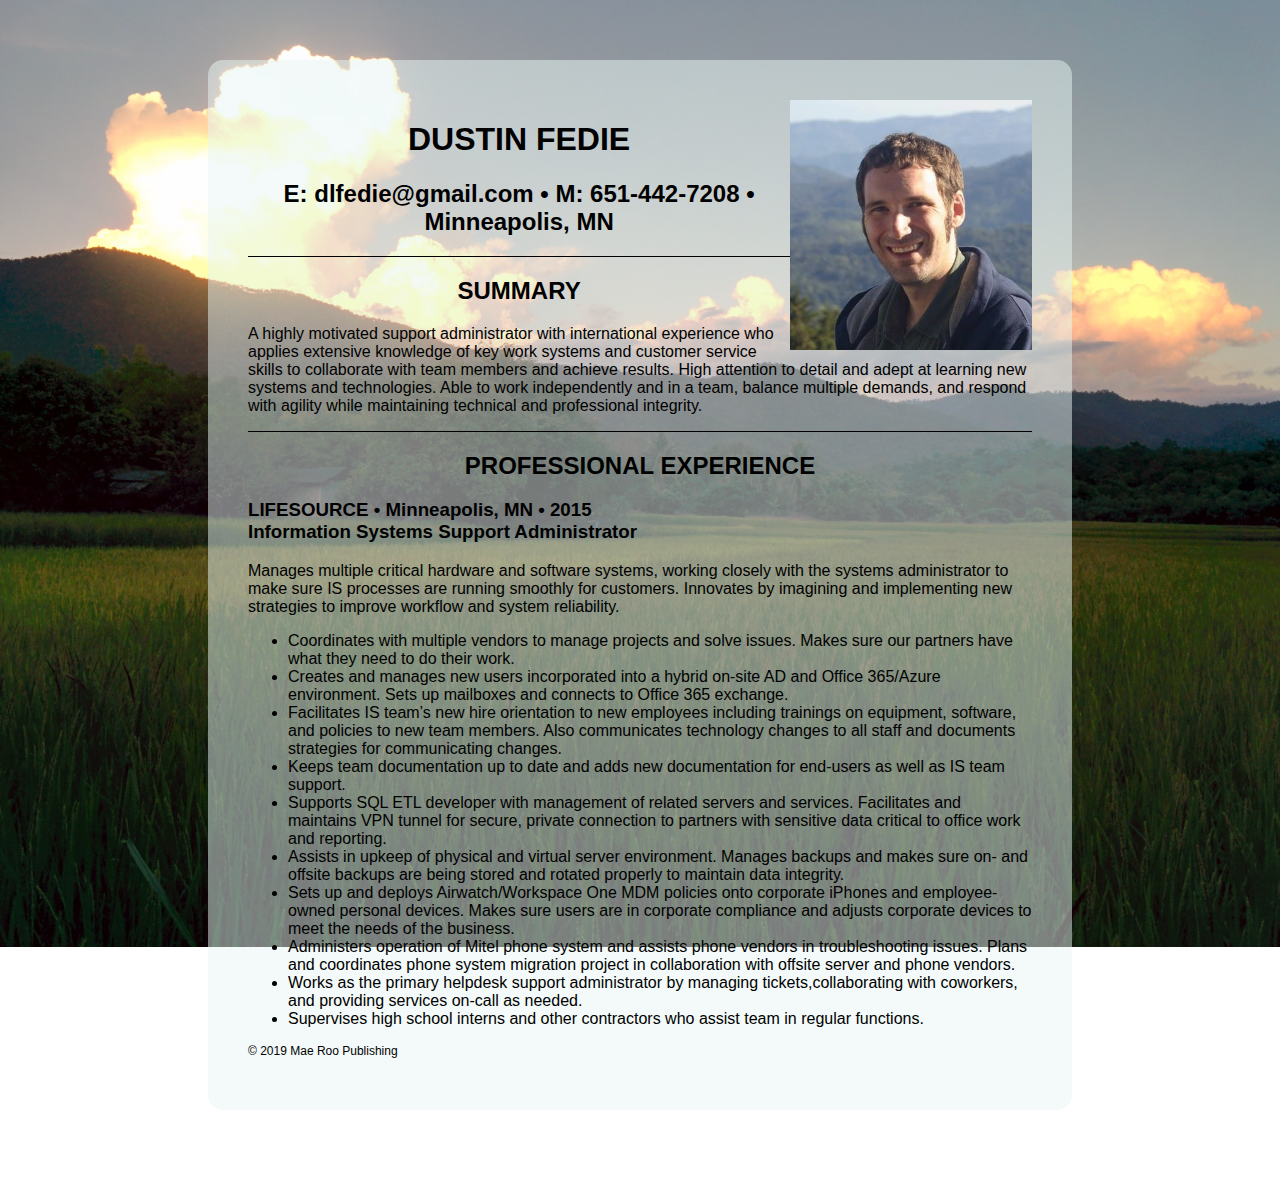
==== index.html @ 159f3c95 "Adding body of doc" ====
<!DOCTYPE html>
<html>
  <head>
    <title>Github Page</title>
    <link rel="stylesheet" href="style.css"/>
  </head>
  
  <body>
    <div id="container">
            
        <img src="headshot2.jpg" id="picture">
        <div id="contact-name">
          <h1>DUSTIN FEDIE</h1>
        </div>
        <div id="contact-info">
          <h2>E: dlfedie@gmail.com &bull; M: 651-442-7208 &bull; Minneapolis, MN</h2>
        </div>
        <div class="title">
          <h2>SUMMARY</h2>
        </div>
        
        <div id="summary">
          <p>A highly motivated support administrator with international experience who applies extensive knowledge of key work systems and customer service skills to collaborate with team members and achieve results. High attention to detail and adept at learning new systems and technologies. Able to work independently and in a team, balance multiple demands, and respond with agility while maintaining technical and professional integrity.</p>
        </div>
        
        <div id="professional">
          <div class="title">
            <h2>PROFESSIONAL EXPERIENCE</h2>
          </div>
            <div id="lifesource">
              <H3>LIFESOURCE &bull; Minneapolis, MN &bull; 2015
                <br>
              Information Systems Support Administrator</H3>
                <p>Manages multiple critical hardware and software systems, working closely with the systems administrator to make sure IS processes are running smoothly for customers. Innovates by imagining and implementing new strategies to improve workflow and system reliability.
               </p>
                <ul>
                   <li>Coordinates with multiple vendors to manage projects and solve issues. Makes sure our partners have what they need to do their work.</li>
                  <li>Creates and manages new users incorporated into a hybrid on-site AD and Office 365/Azure environment. Sets up mailboxes and connects to Office 365 exchange.</li>
                  <li>Facilitates IS team’s new hire orientation to new employees including trainings on equipment, software, and policies to new team members. Also communicates technology changes to all staff and documents strategies for communicating changes.</li>
                  <li>Keeps team documentation up to date and adds new documentation for end-users as well as IS team support.</li>
                  <li>Supports SQL ETL developer with management of related servers and services. Facilitates and maintains VPN tunnel for secure, private connection to partners with sensitive data critical to office work and reporting.</li>
                  <li>Assists in upkeep of physical and virtual server environment. Manages backups and makes sure on- and offsite backups are being stored and rotated properly to maintain data integrity.</li>
                  <li>Sets up and deploys Airwatch/Workspace One MDM policies onto corporate iPhones and employee-owned personal devices. Makes sure users are in corporate compliance and adjusts corporate devices to meet the needs of the business.</li>
                  <li>Administers operation of Mitel phone system and assists phone vendors in troubleshooting issues. Plans and coordinates phone system migration project in collaboration with offsite server and phone vendors.</li>
                  <li>Works as the primary helpdesk support administrator by managing tickets,collaborating with coworkers, and providing services on-call as needed.</li>
                  <li>Supervises high school interns and other contractors who assist team in regular functions. </li>
               </ul>

            </div>
        </div>
    
    
    
      
    
      

      
    

    
      <p id="footer">&copy; 2019 Mae Roo Publishing</p>
    
    </div>
  </body>
  
  
</html>
---- style.css ----
body {
  font-family: 'Raleway', sans-serif;
  font-size: 1rem;
  background-image: url(background.jpg);
  background-size: cover;
  background-repeat: no-repeat;
  background-attachment: fixed;
}

#picture {
  float: right;
  height: 250px;
  width: auto;
}

#container {
  margin-top: 60px;
	margin-left: 200px;
  margin-right: 200px;
  margin-bottom: 80px;

	padding: 40px 40px 40px 40px;

	border-radius: 15px;
  background: rgba(231, 245, 244, 0.5);
  /* background-color: #E7F5F4; */
  /* opacity: 0.5; */
  /* https://www.w3schools.com/cssref/css3_pr_opacity.asp */

}

#contact-name {
  text-align: center;
  font-weight: bold;
  
}

#contact-info {
  text-align: center;
  border-bottom: 1px solid #000000


}

.title {
  text-align: center;
}

#summary {
  border-bottom: 1px solid #000000
}


#footer {
 font-size: 0.75rem; 
}
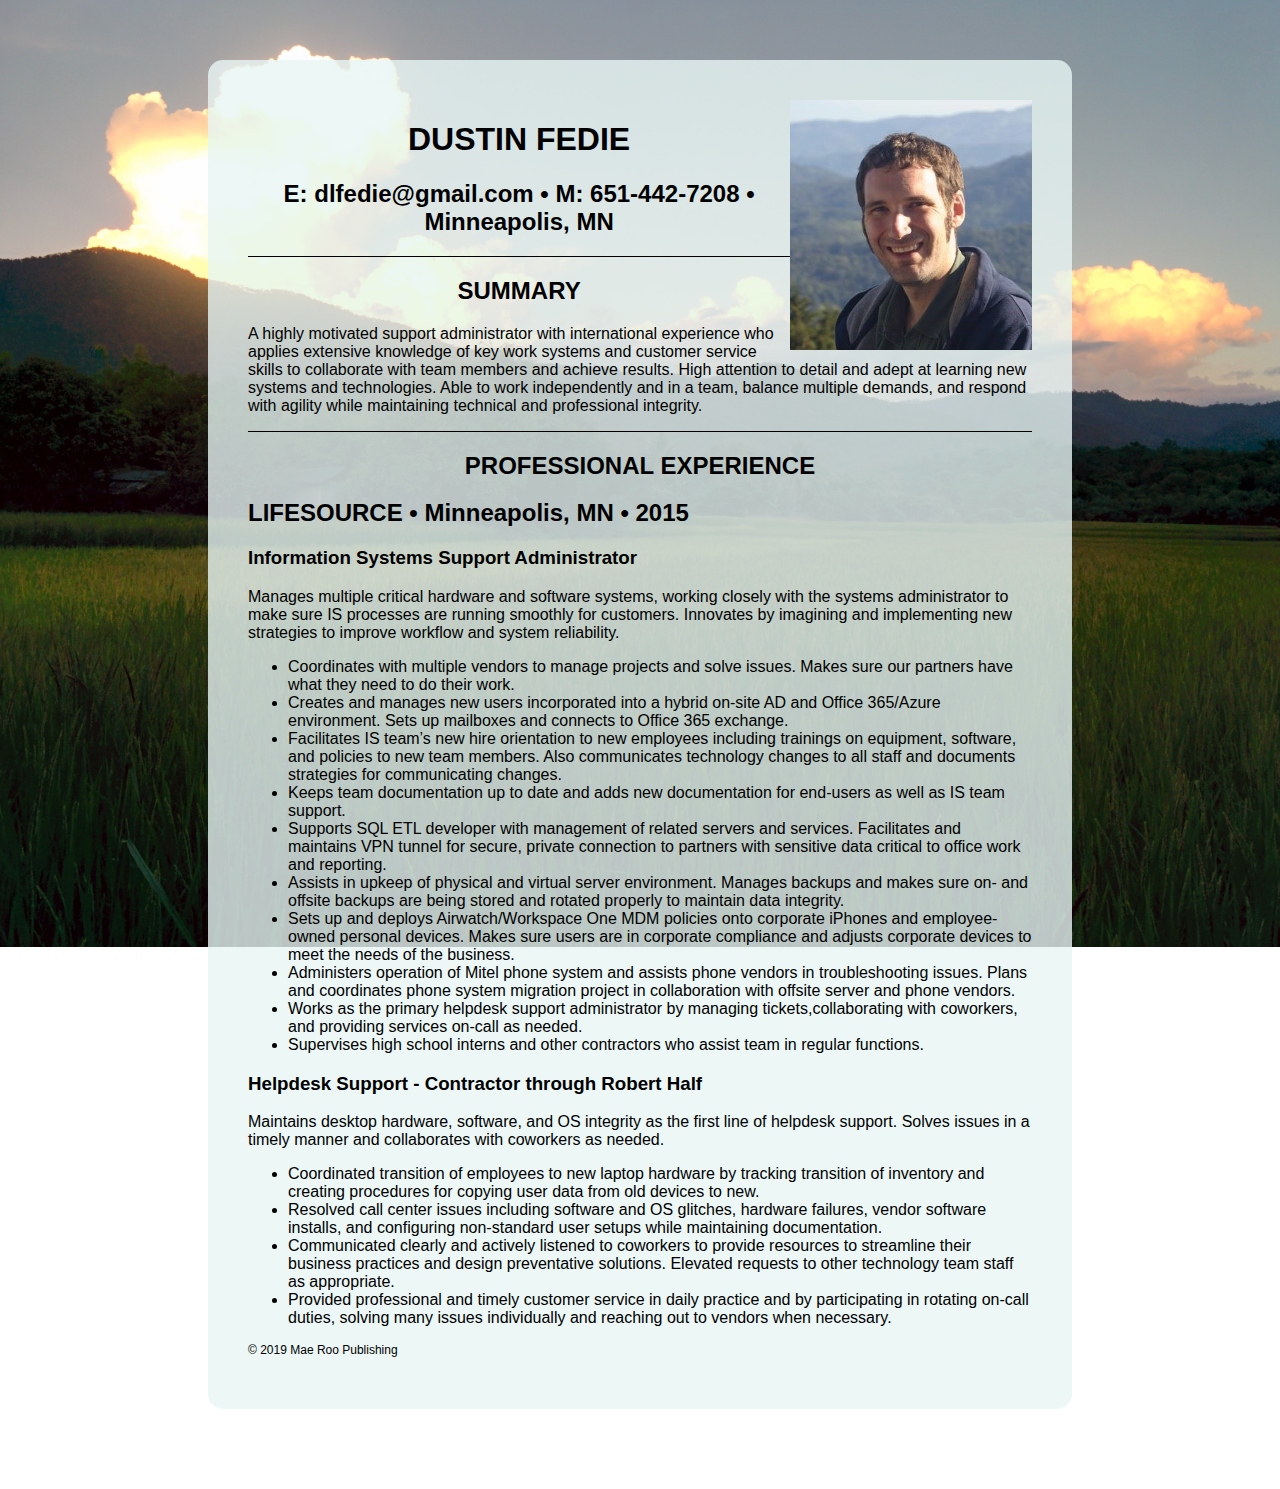
==== commit 7c7df51e: "LS part 2" ====
--- a/index.html
+++ b/index.html
@@ -28,24 +28,32 @@
             <h2>PROFESSIONAL EXPERIENCE</h2>
           </div>
             <div id="lifesource">
-              <H3>LIFESOURCE &bull; Minneapolis, MN &bull; 2015
-                <br>
-              Information Systems Support Administrator</H3>
-                <p>Manages multiple critical hardware and software systems, working closely with the systems administrator to make sure IS processes are running smoothly for customers. Innovates by imagining and implementing new strategies to improve workflow and system reliability.
-               </p>
-                <ul>
-                   <li>Coordinates with multiple vendors to manage projects and solve issues. Makes sure our partners have what they need to do their work.</li>
-                  <li>Creates and manages new users incorporated into a hybrid on-site AD and Office 365/Azure environment. Sets up mailboxes and connects to Office 365 exchange.</li>
-                  <li>Facilitates IS team’s new hire orientation to new employees including trainings on equipment, software, and policies to new team members. Also communicates technology changes to all staff and documents strategies for communicating changes.</li>
-                  <li>Keeps team documentation up to date and adds new documentation for end-users as well as IS team support.</li>
-                  <li>Supports SQL ETL developer with management of related servers and services. Facilitates and maintains VPN tunnel for secure, private connection to partners with sensitive data critical to office work and reporting.</li>
-                  <li>Assists in upkeep of physical and virtual server environment. Manages backups and makes sure on- and offsite backups are being stored and rotated properly to maintain data integrity.</li>
-                  <li>Sets up and deploys Airwatch/Workspace One MDM policies onto corporate iPhones and employee-owned personal devices. Makes sure users are in corporate compliance and adjusts corporate devices to meet the needs of the business.</li>
-                  <li>Administers operation of Mitel phone system and assists phone vendors in troubleshooting issues. Plans and coordinates phone system migration project in collaboration with offsite server and phone vendors.</li>
-                  <li>Works as the primary helpdesk support administrator by managing tickets,collaborating with coworkers, and providing services on-call as needed.</li>
-                  <li>Supervises high school interns and other contractors who assist team in regular functions. </li>
-               </ul>
+              <h2>LIFESOURCE &bull; Minneapolis, MN &bull; 2015</h2>
+                <h3>Information Systems Support Administrator</h3>
+                  <p>Manages multiple critical hardware and software systems, working closely with the systems administrator to make sure IS processes are running smoothly for customers. Innovates by imagining and implementing new strategies to improve workflow and system reliability.</p>
+                  <ul>
+                     <li>Coordinates with multiple vendors to manage projects and solve issues. Makes sure our partners have what they need to do their work.</li>
+                     <li>Creates and manages new users incorporated into a hybrid on-site AD and Office 365/Azure environment. Sets up mailboxes and connects to Office 365 exchange.</li>
+                     <li>Facilitates IS team’s new hire orientation to new employees including trainings on equipment, software, and policies to new team members. Also communicates technology changes to all staff and documents strategies for communicating changes.</li>
+                     <li>Keeps team documentation up to date and adds new documentation for end-users as well as IS team support.</li>
+                     <li>Supports SQL ETL developer with management of related servers and services. Facilitates and maintains VPN tunnel for secure, private connection to partners with sensitive data critical to office work and reporting.</li>
+                     <li>Assists in upkeep of physical and virtual server environment. Manages backups and makes sure on- and offsite backups are being stored and rotated properly to maintain data integrity.</li>
+                     <li>Sets up and deploys Airwatch/Workspace One MDM policies onto corporate iPhones and employee-owned personal devices. Makes sure users are in corporate compliance and adjusts corporate devices to meet the needs of the business.</li>
+                     <li>Administers operation of Mitel phone system and assists phone vendors in troubleshooting issues. Plans and coordinates phone system migration project in collaboration with offsite server and phone vendors.</li>
+                     <li>Works as the primary helpdesk support administrator by managing tickets,collaborating with coworkers, and providing services on-call as needed.</li>
+                     <li>Supervises high school interns and other contractors who assist team in regular functions. </li>
+                     
+                    </ul>
 
+               <h3>Helpdesk Support - Contractor through Robert Half</h3>
+                <p>Maintains desktop hardware, software, and OS integrity as the first line of helpdesk support. Solves issues in a timely manner and collaborates with coworkers as needed.</p>
+                  <ul>
+                    <li>Coordinated transition of employees to new laptop hardware by tracking transition of inventory and creating procedures for copying user data from old devices to new.</li>
+                    <li>Resolved call center issues including software and OS glitches, hardware failures, vendor software installs, and configuring non-standard user setups while maintaining documentation.</li>
+                    <li>Communicated clearly and actively listened to coworkers to provide resources to streamline their business practices and design preventative solutions. Elevated requests to other technology team staff as appropriate.</li>
+                    <li>Provided professional and timely customer service in daily practice and by participating in rotating on-call duties, solving many issues individually and reaching out to vendors when necessary.</li>
+                    
+                  </ul>
             </div>
         </div>
     
--- a/style.css
+++ b/style.css
@@ -22,7 +22,7 @@
 	padding: 40px 40px 40px 40px;
 
 	border-radius: 15px;
-  background: rgba(231, 245, 244, 0.5);
+  background: rgba(231, 245, 244, 0.8);
   /* background-color: #E7F5F4; */
   /* opacity: 0.5; */
   /* https://www.w3schools.com/cssref/css3_pr_opacity.asp */
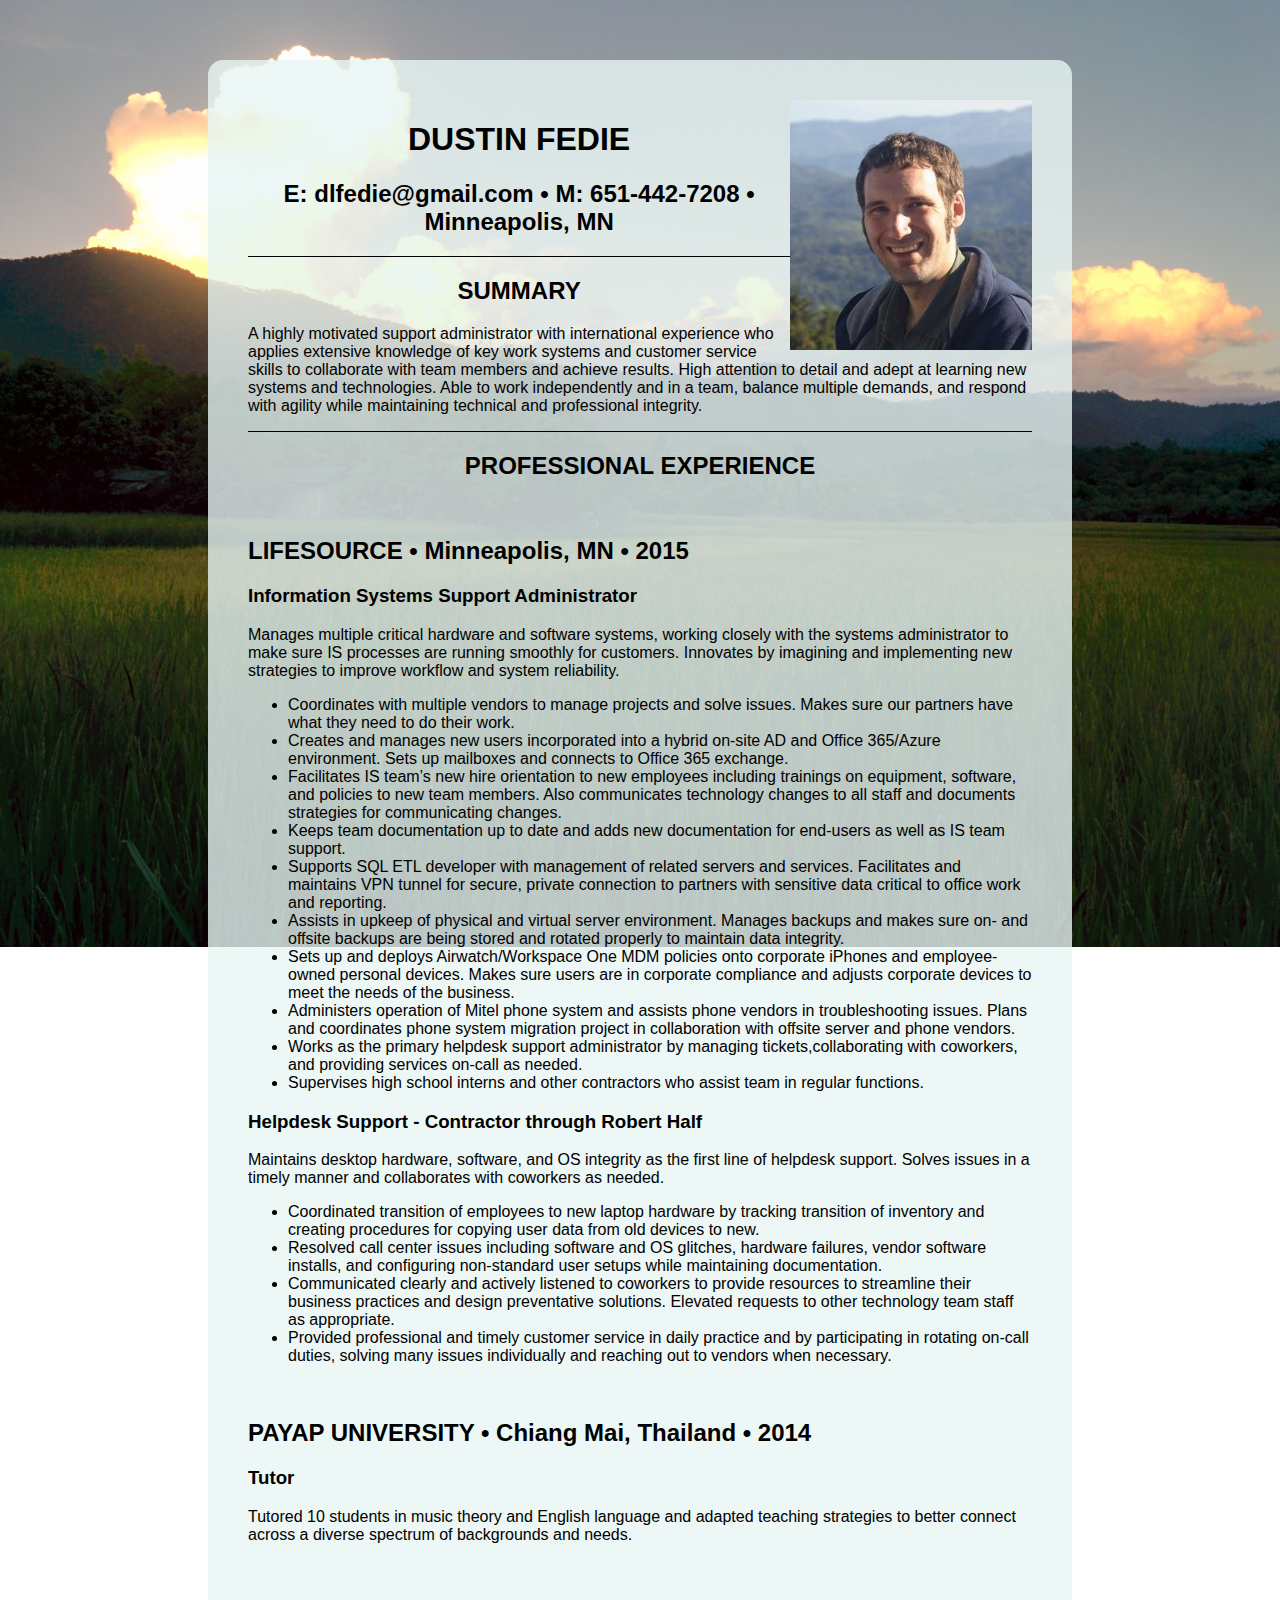
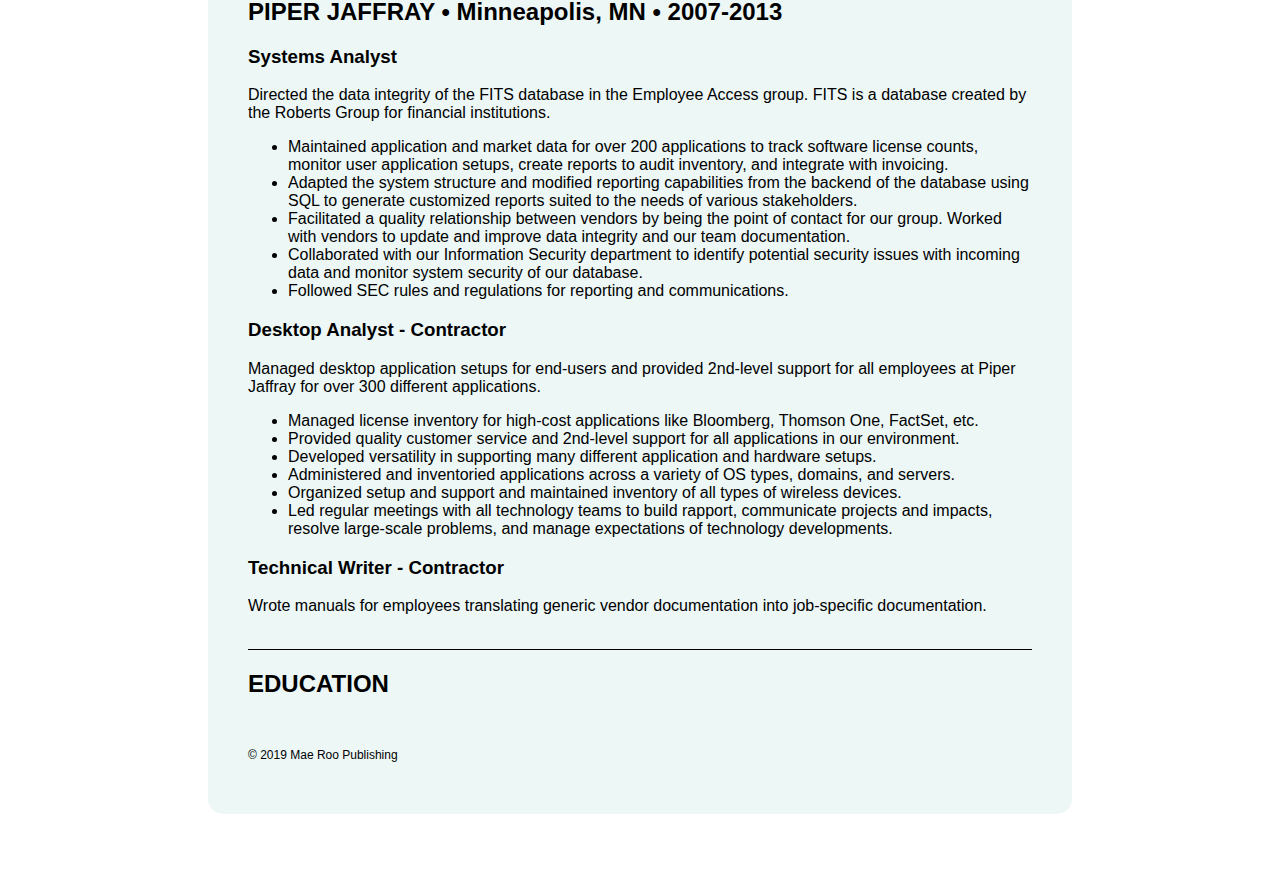
==== commit 92e61993: "finished professional" ====
--- a/index.html
+++ b/index.html
@@ -26,6 +26,7 @@
         <div id="professional">
           <div class="title">
             <h2>PROFESSIONAL EXPERIENCE</h2>
+            <br>
           </div>
             <div id="lifesource">
               <h2>LIFESOURCE &bull; Minneapolis, MN &bull; 2015</h2>
@@ -42,7 +43,7 @@
                      <li>Administers operation of Mitel phone system and assists phone vendors in troubleshooting issues. Plans and coordinates phone system migration project in collaboration with offsite server and phone vendors.</li>
                      <li>Works as the primary helpdesk support administrator by managing tickets,collaborating with coworkers, and providing services on-call as needed.</li>
                      <li>Supervises high school interns and other contractors who assist team in regular functions. </li>
-                     
+
                     </ul>
 
                <h3>Helpdesk Support - Contractor through Robert Half</h3>
@@ -52,11 +53,49 @@
                     <li>Resolved call center issues including software and OS glitches, hardware failures, vendor software installs, and configuring non-standard user setups while maintaining documentation.</li>
                     <li>Communicated clearly and actively listened to coworkers to provide resources to streamline their business practices and design preventative solutions. Elevated requests to other technology team staff as appropriate.</li>
                     <li>Provided professional and timely customer service in daily practice and by participating in rotating on-call duties, solving many issues individually and reaching out to vendors when necessary.</li>
-                    
                   </ul>
+                  <br>                  
+            </div>
+
+            <div id="payap">
+              <h2>PAYAP UNIVERSITY &bull; Chiang Mai, Thailand &bull; 2014</h2>
+                <h3>Tutor</h3>
+                <p>Tutored 10 students in music theory and English language and adapted teaching strategies to better connect across a diverse spectrum of backgrounds and needs.</p>
+              <br>
+            </div>
+
+            <div id="piper">
+              <h2>PIPER JAFFRAY &bull; Minneapolis, MN &bull; 2007-2013</h2>
+                <h3>Systems Analyst</h3>
+                <p>Directed the data integrity of the FITS database in the Employee Access group. FITS is a database created by the Roberts Group for financial institutions.</p>
+                  <ul>
+                    <li>Maintained application and market data for over 200 applications to track software license counts, monitor user application setups, create reports to audit inventory, and integrate with invoicing.</li>
+                    <li>Adapted the system structure and modified reporting capabilities from the backend of the database using SQL to generate customized reports suited to the needs of various stakeholders.</li>
+                    <li>Facilitated a quality relationship between vendors by being the point of contact for our group. Worked with vendors to update and improve data integrity and our team documentation.</li>
+                    <li>Collaborated with our Information Security department to identify potential security issues with incoming data and monitor system security of our database.</li>
+                    <li>Followed SEC rules and regulations for reporting and communications.</li>
+                  </ul>
+                
+                <h3>Desktop Analyst - Contractor</h3>
+                <p>Managed desktop application setups for end-users and provided 2nd-level support for all employees at Piper Jaffray for over 300 different applications.</p>
+                  <ul>
+                    <li>Managed license inventory for high-cost applications like Bloomberg, Thomson One, FactSet, etc.</li>
+                    <li>Provided quality customer service and 2nd-level support for all applications in our environment.</li>
+                    <li>Developed versatility in supporting many different application and hardware setups. </li>
+                    <li>Administered and inventoried applications across a variety of OS types, domains, and servers.</li>
+                    <li>Organized setup and support and maintained inventory of all types of wireless devices.</li>
+                    <li>Led regular meetings with all technology teams to build rapport, communicate projects and impacts, resolve large-scale problems, and manage expectations of technology developments.</li>
+                  </ul>
+                 <h3>Technical Writer - Contractor</h3> 
+                 <p>Wrote manuals for employees translating generic vendor documentation into job-specific documentation.</p>
+                 <br>
             </div>
         </div>
-    
+        
+        <div id="education">
+            <h2>EDUCATION</h2>
+            <br>
+        </div>
     
     
       
@@ -70,6 +109,7 @@
       <p id="footer">&copy; 2019 Mae Roo Publishing</p>
     
     </div>
+    
   </body>
   
   
--- a/style.css
+++ b/style.css
@@ -32,14 +32,11 @@
 #contact-name {
   text-align: center;
   font-weight: bold;
-  
 }
 
 #contact-info {
   text-align: center;
   border-bottom: 1px solid #000000
-
-
 }
 
 .title {
@@ -50,6 +47,9 @@
   border-bottom: 1px solid #000000
 }
 
+#professional {
+  border-bottom: 1px solid #000000
+}
 
 #footer {
  font-size: 0.75rem; 
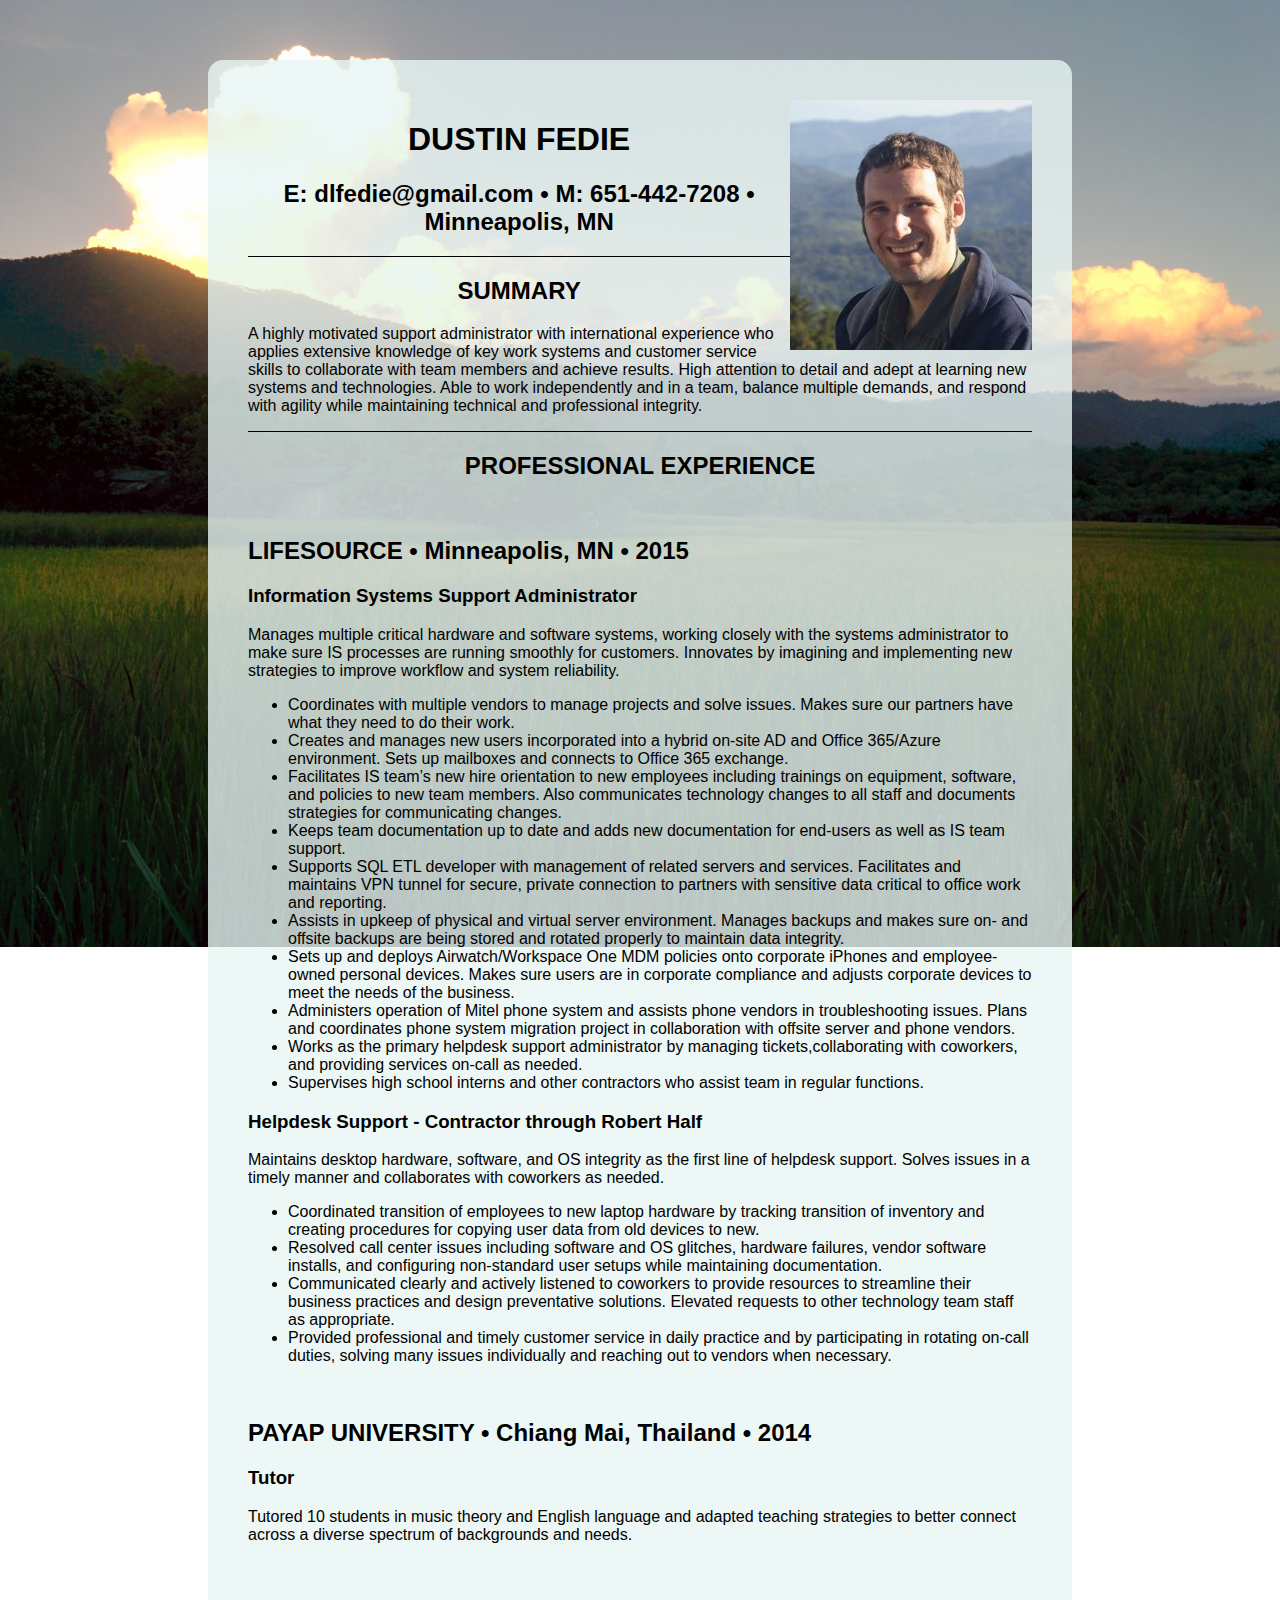
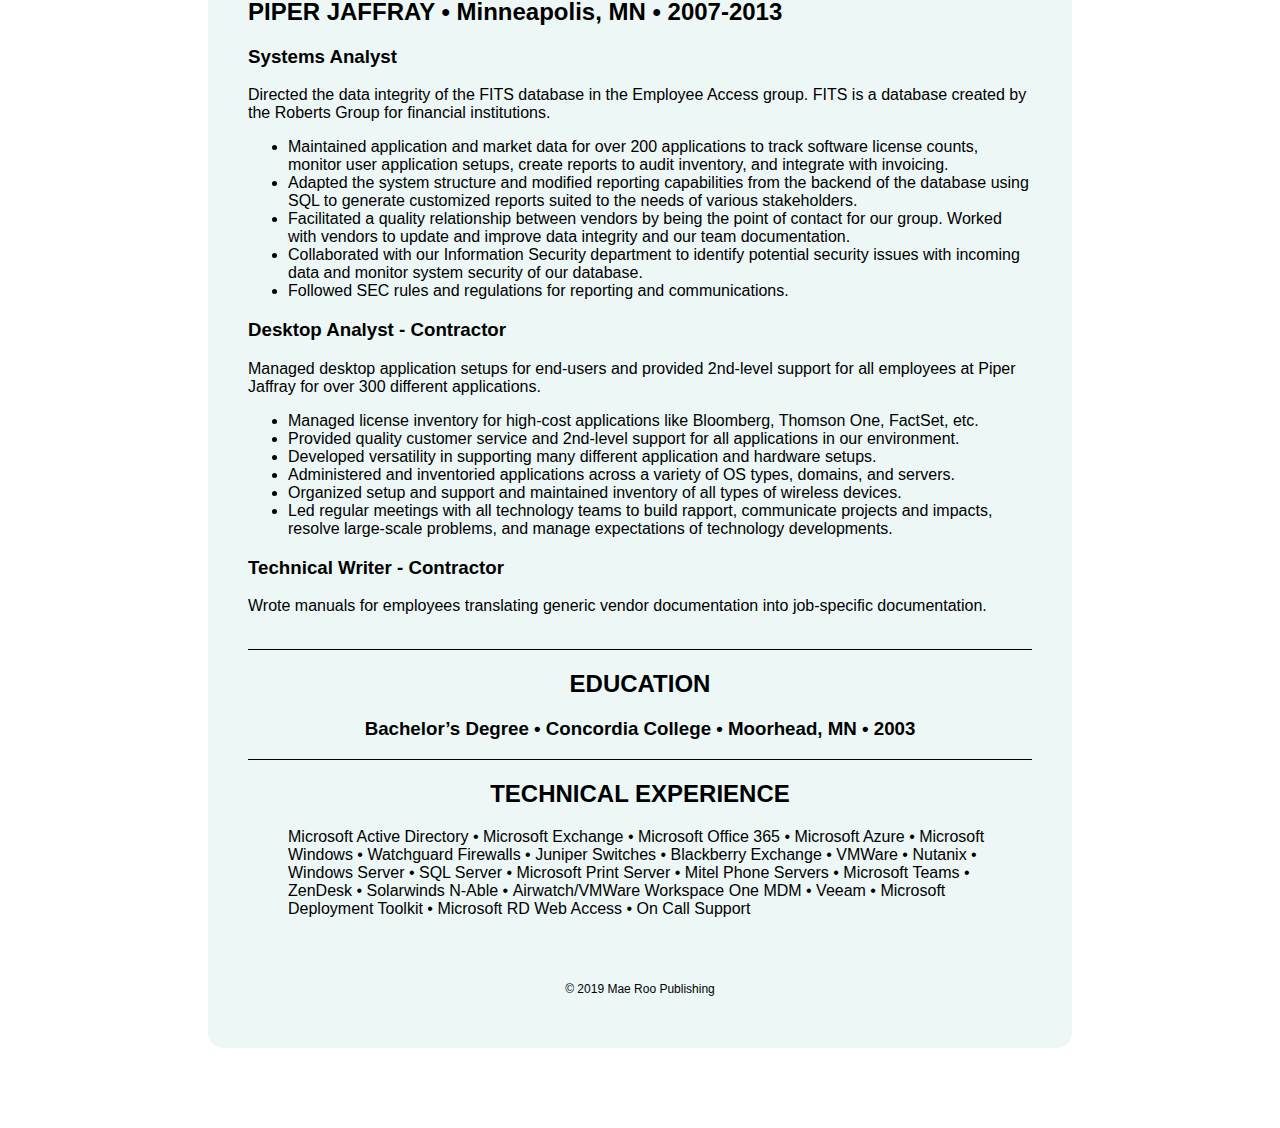
==== commit 8b803702: "All text in!" ====
--- a/index.html
+++ b/index.html
@@ -93,20 +93,65 @@
         </div>
         
         <div id="education">
-            <h2>EDUCATION</h2>
-            <br>
+          <div class="title">
+            <h2>EDUCATION</h2>            
+          </div>
+          <div class="title">
+            <h3>Bachelor’s Degree &bull; Concordia College &bull; Moorhead, MN &bull; 2003</h3>
+          </div>
+
         </div>
-    
-    
+
+        <div>
+          <div class="title">
+            <h2>TECHNICAL EXPERIENCE</h2>
+          </div>
+            <div id="exp-points">
+              <ul id="horiz-exp">
+                <li>Microsoft Active Directory </li> &bull;
+                <li>Microsoft Exchange </li> &bull;
+                <li>Microsoft Office 365 </li> &bull;
+                <li>Microsoft Azure </li> &bull;
+                <li>Microsoft Windows</li> &bull;
+                <li>Watchguard Firewalls</li> &bull;
+                <li>Juniper Switches</li> &bull;
+                <li>Blackberry Exchange</li> &bull;
+                <li>VMWare</li> &bull;
+                <li>Nutanix</li> &bull;
+                <li>Windows Server</li> &bull;
+                <li>SQL Server</li> &bull;
+                <li>Microsoft Print Server</li> &bull;
+                <li>Mitel Phone Servers</li> &bull;
+                <li>Microsoft Teams</li> &bull;
+                <li>ZenDesk</li> &bull;
+                <li>Solarwinds N-Able</li> &bull;
+                <li>Airwatch/VMWare Workspace One MDM</li> &bull;
+                <li>Veeam</li> &bull;
+                <li>Microsoft Deployment Toolkit</li> &bull;
+                <li>Microsoft RD Web Access</li> &bull;
+                <li>On Call Support</li>
+              </ul>
+            </div>
+          </div>
       
-    
-      
+          <br>
+          <br>
+          
 
-      
-    
 
-    
-      <p id="footer">&copy; 2019 Mae Roo Publishing</p>
+
+
+
+
+
+
+
+
+
+          <p id="footer">&copy; 2019 Mae Roo Publishing</p>
+
+
+        </div>
     
     </div>
     
--- a/style.css
+++ b/style.css
@@ -51,6 +51,15 @@
   border-bottom: 1px solid #000000
 }
 
+#education {
+  border-bottom: 1px solid #000000
+}
+
+ul#horiz-exp li{
+  display: inline;
+}
+
 #footer {
- font-size: 0.75rem; 
+  text-align: center;
+  font-size: 0.75rem; 
 }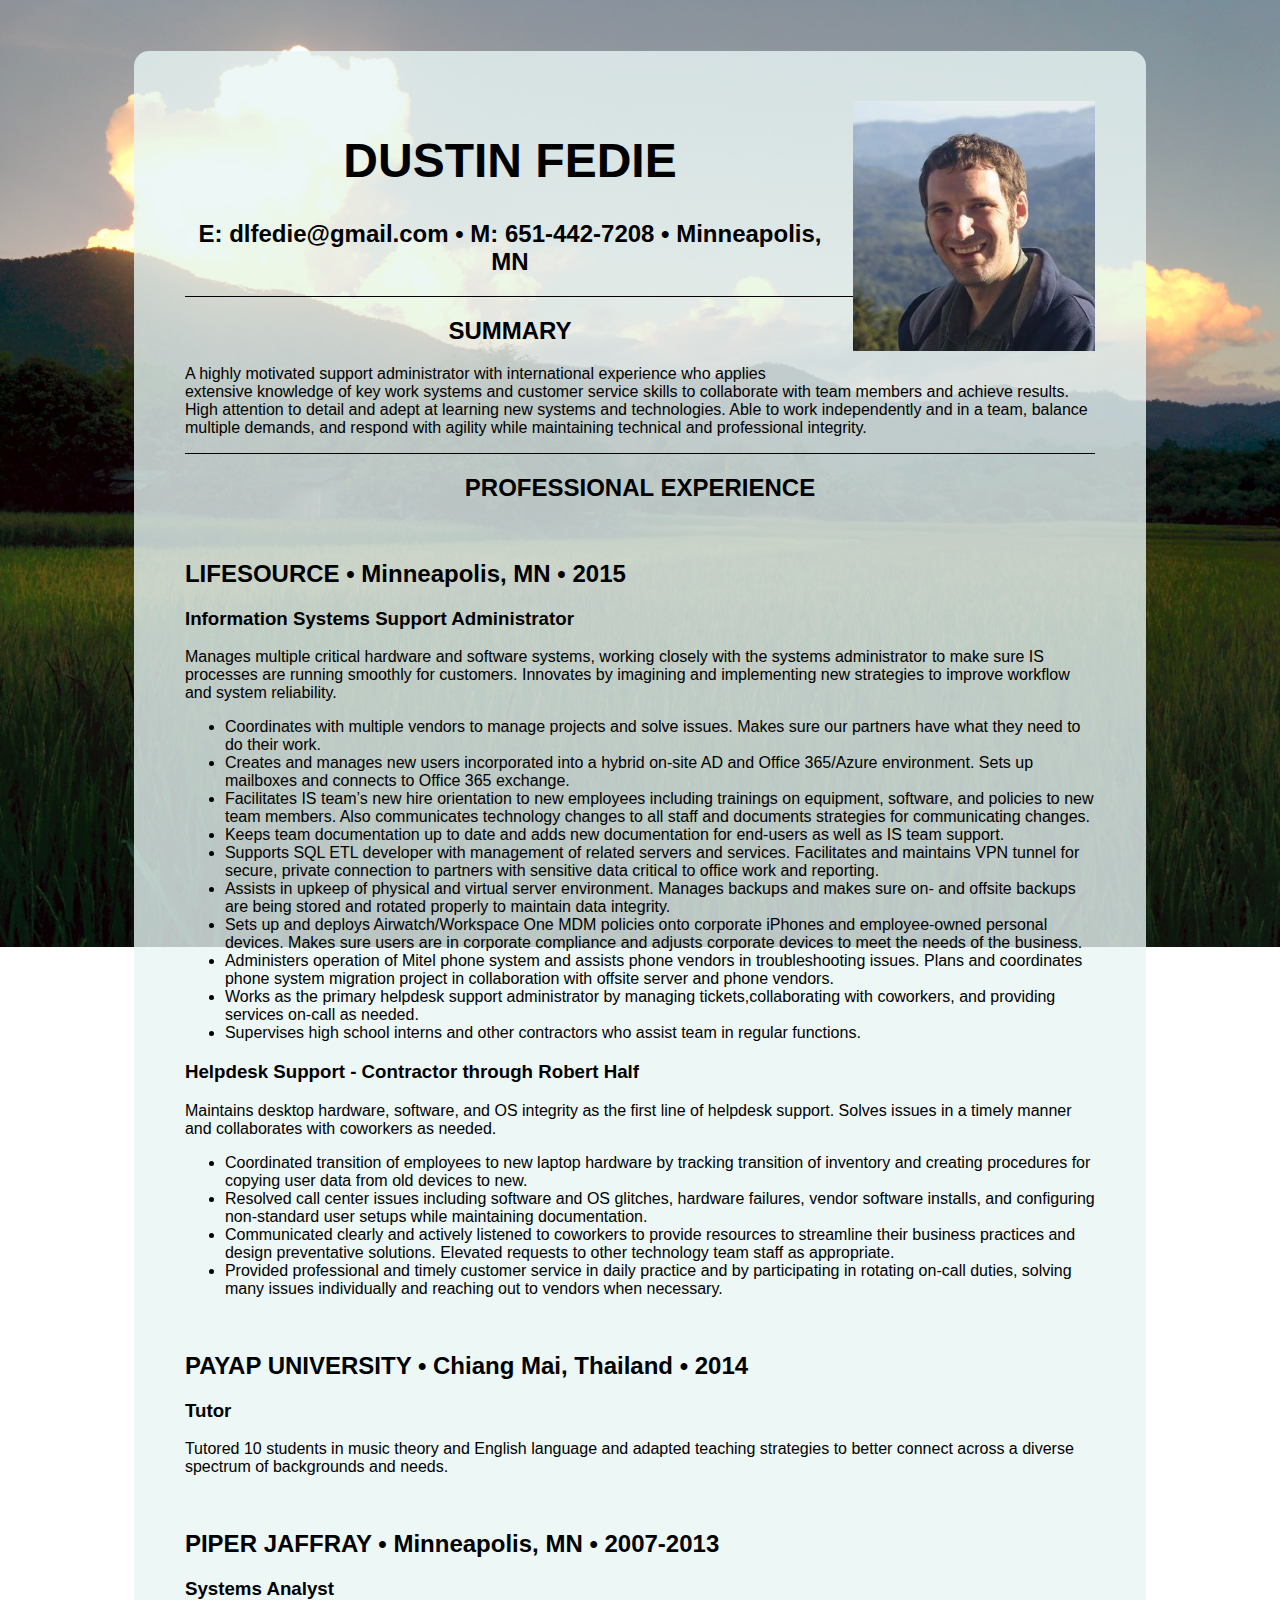
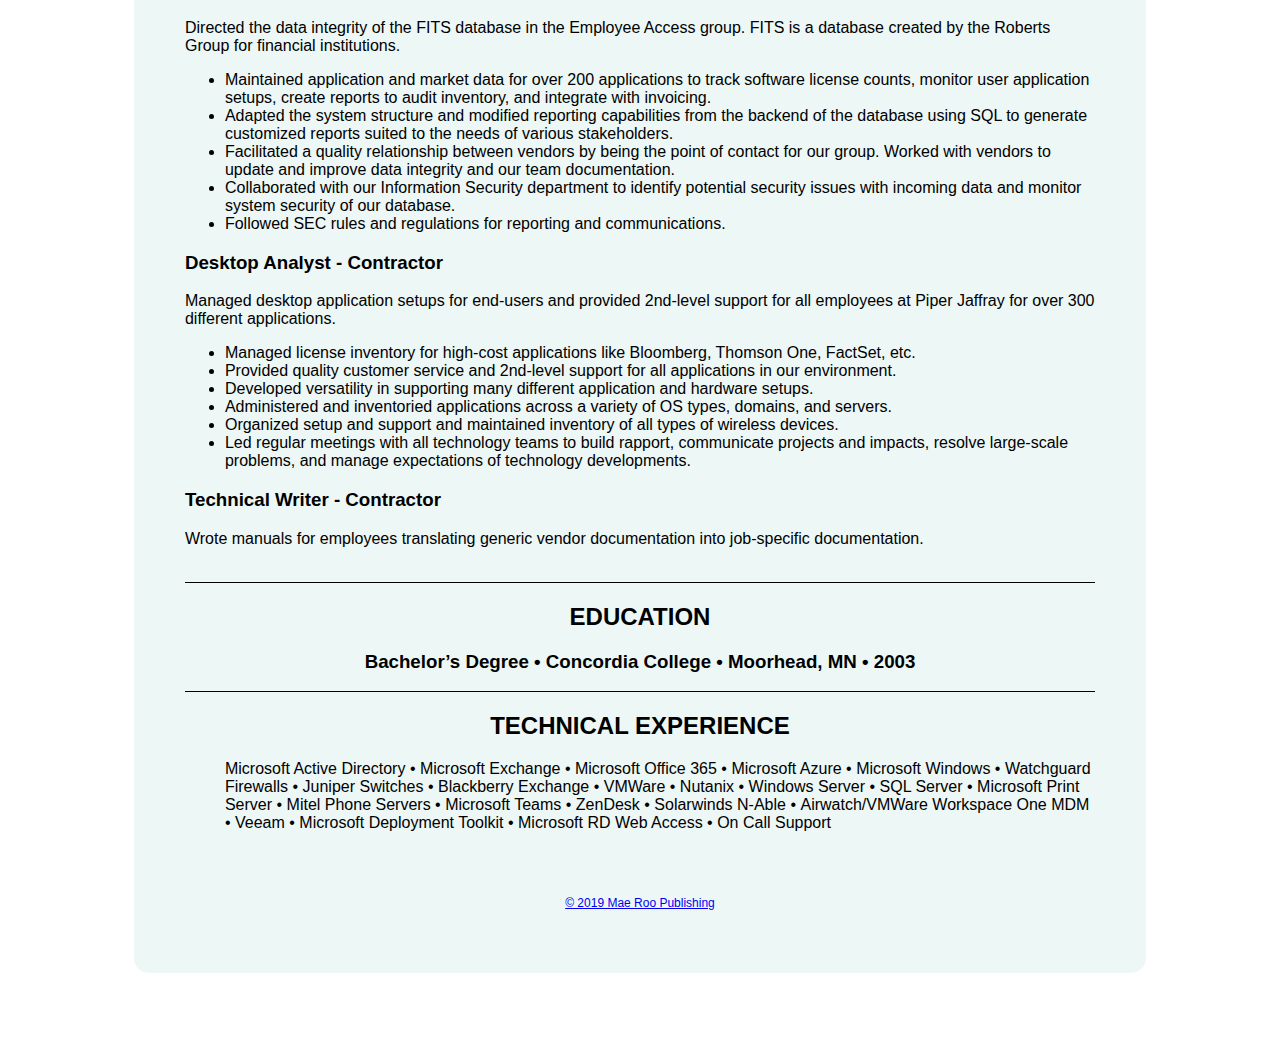
==== commit 6ffe76eb: "Adding cat page because why not?" ====
--- a/index.html
+++ b/index.html
@@ -148,7 +148,7 @@
 
 
 
-          <p id="footer">&copy; 2019 Mae Roo Publishing</p>
+          <p id="footer"><a href="cat.html">&copy; 2019 Mae Roo Publishing</a></p>
 
 
         </div>
--- a/style.css
+++ b/style.css
@@ -11,15 +11,18 @@
   float: right;
   height: 250px;
   width: auto;
+  margin-left: 2%;
+  margin-bottom: 2%;
+  max-width: 50%;
 }
 
 #container {
-  margin-top: 60px;
-	margin-left: 200px;
-  margin-right: 200px;
-  margin-bottom: 80px;
+  margin-top: 4%;
+	margin-left: 10%;
+  margin-right: 10%;
+  margin-bottom: 7%;
 
-	padding: 40px 40px 40px 40px;
+	padding: 4% 4% 4% 4%;
 
 	border-radius: 15px;
   background: rgba(231, 245, 244, 0.8);
@@ -32,12 +35,14 @@
 #contact-name {
   text-align: center;
   font-weight: bold;
+  font-size: x-large;
 }
 
 #contact-info {
   text-align: center;
   border-bottom: 1px solid #000000
 }
+
 
 .title {
   text-align: center;
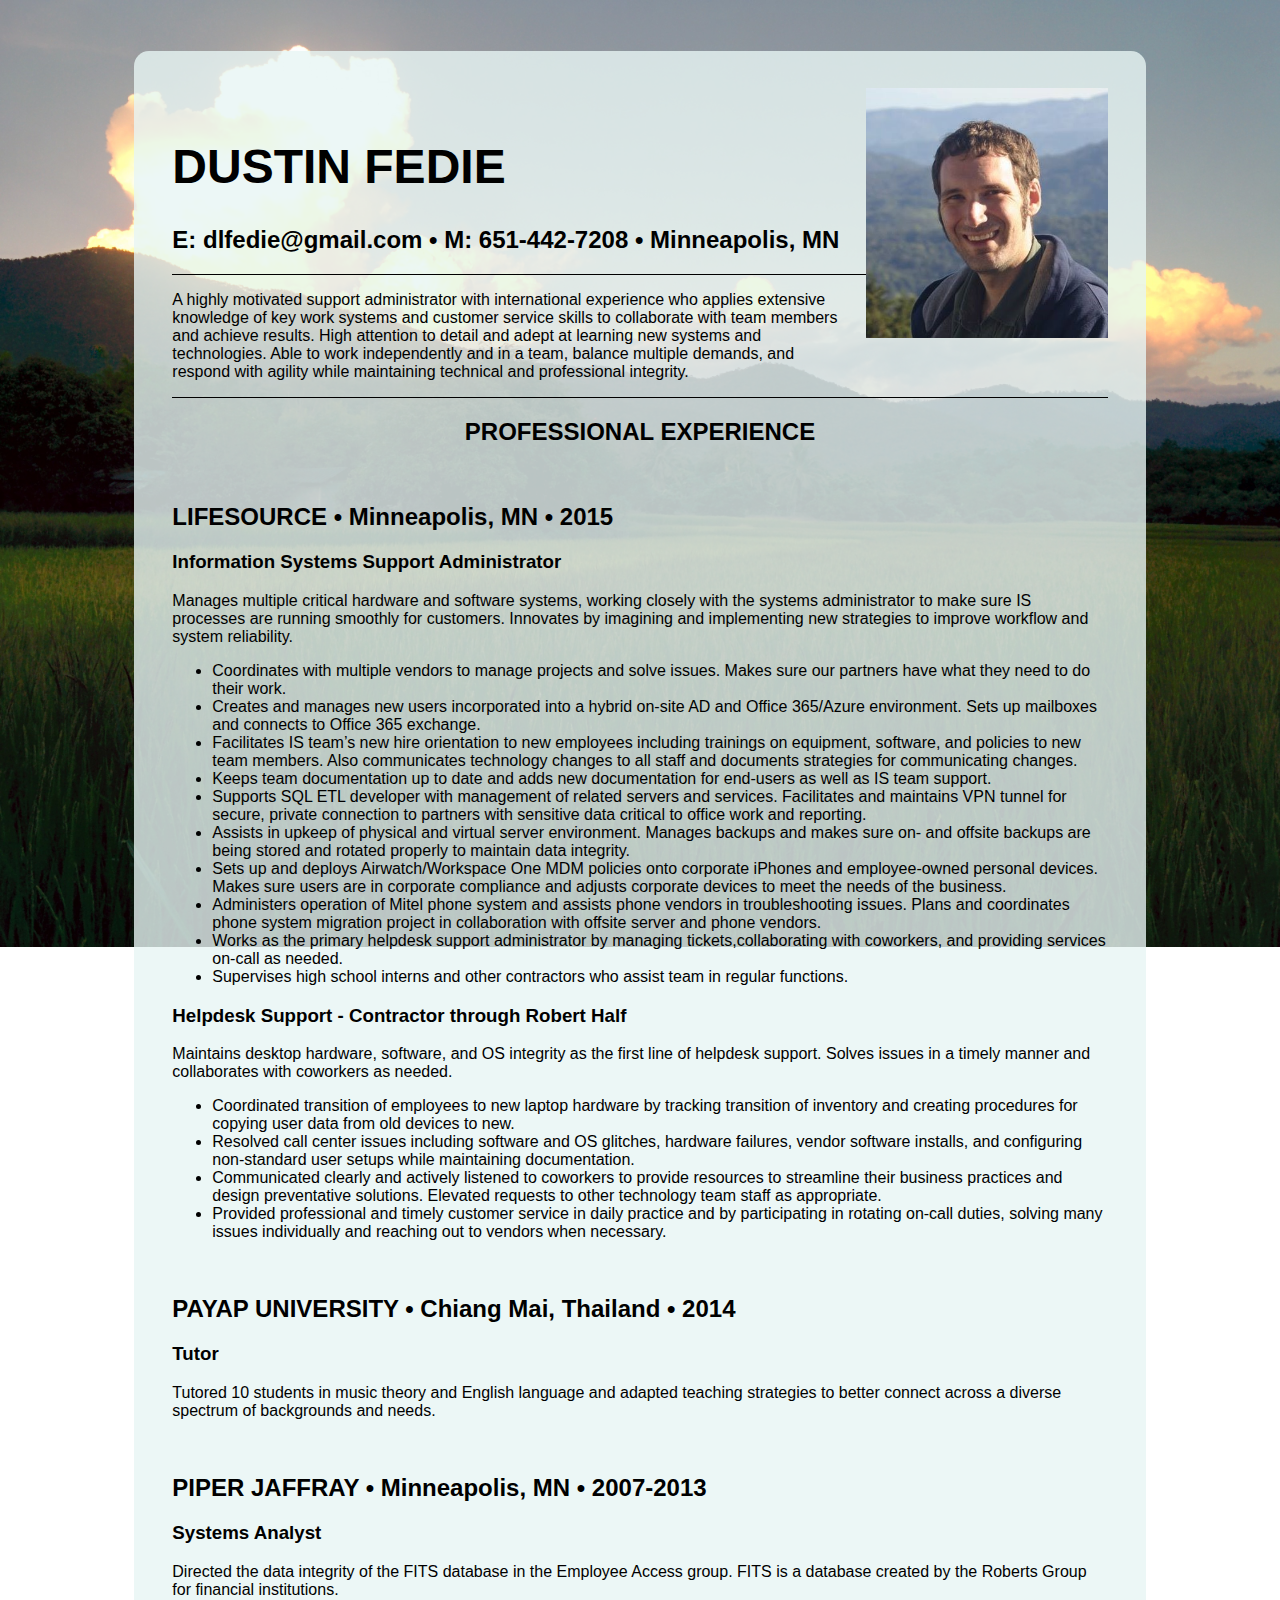
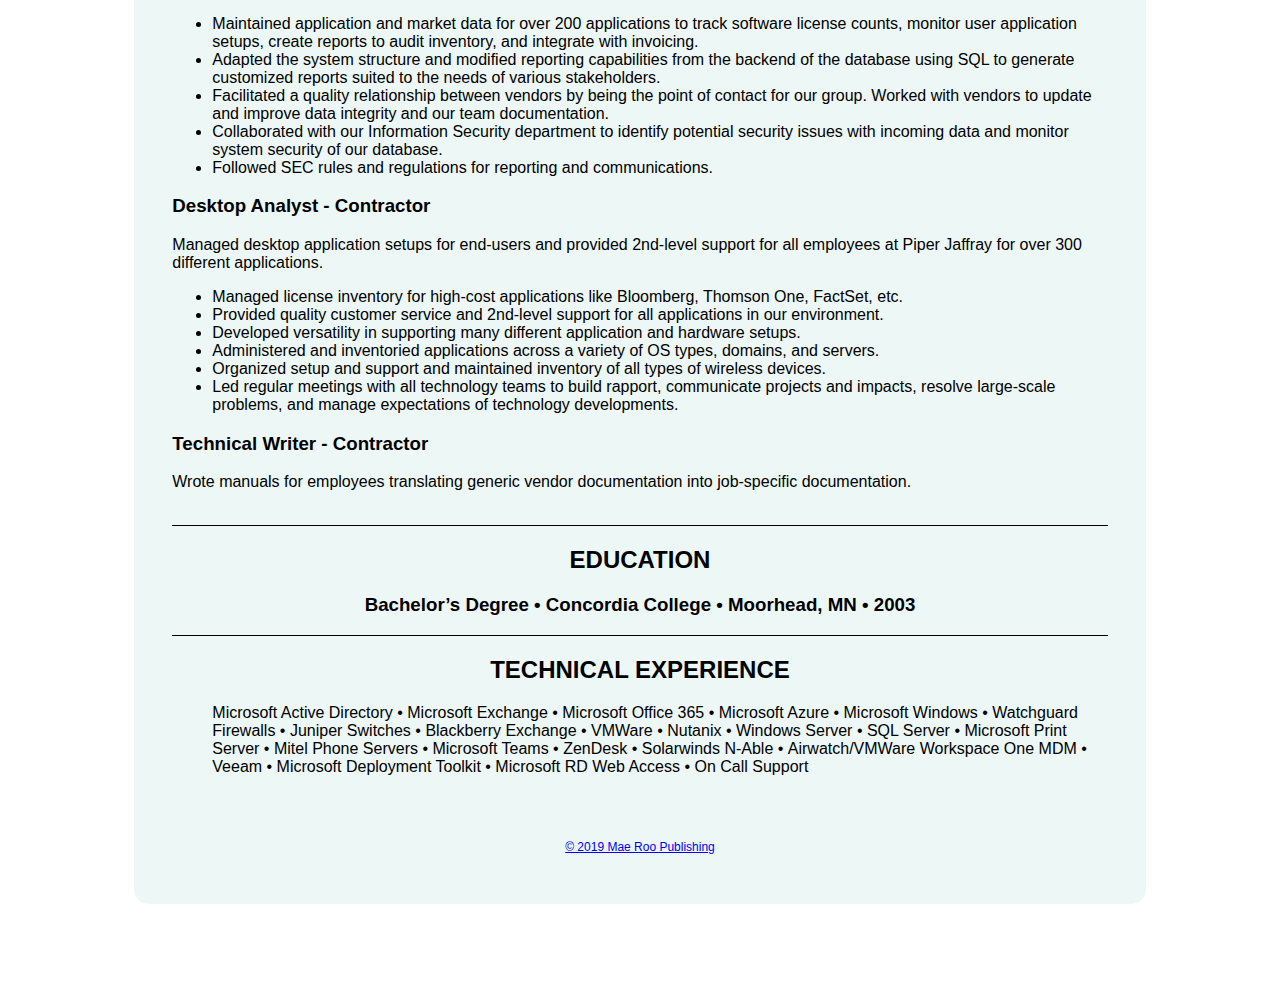
==== commit 38d5aa34: "Left margin on top text, getting picture to show up better" ====
--- a/index.html
+++ b/index.html
@@ -1,22 +1,22 @@
 <!DOCTYPE html>
 <html>
   <head>
-    <title>Github Page</title>
+    <title>Prime Academy Resume Submission</title>
     <link rel="stylesheet" href="style.css"/>
   </head>
   
   <body>
     <div id="container">
             
-        <img src="headshot2.jpg" id="picture">
+        <img src="headshot2.jpg" id="picture"><br>
         <div id="contact-name">
           <h1>DUSTIN FEDIE</h1>
         </div>
         <div id="contact-info">
-          <h2>E: dlfedie@gmail.com &bull; M: 651-442-7208 &bull; Minneapolis, MN</h2>
+          <h2>E:&nbsp;dlfedie@gmail.com &bull; M:&nbsp;651-442-7208 &bull; Minneapolis, MN</h2>
         </div>
         <div class="title">
-          <h2>SUMMARY</h2>
+          <!-- <h2>SUMMARY</h2> -->
         </div>
         
         <div id="summary">
--- a/style.css
+++ b/style.css
@@ -12,7 +12,7 @@
   height: 250px;
   width: auto;
   margin-left: 2%;
-  margin-bottom: 2%;
+  margin-bottom: 4%;
   max-width: 50%;
 }
 
@@ -22,7 +22,7 @@
   margin-right: 10%;
   margin-bottom: 7%;
 
-	padding: 4% 4% 4% 4%;
+	padding: 3% 3% 3% 3%;
 
 	border-radius: 15px;
   background: rgba(231, 245, 244, 0.8);
@@ -33,13 +33,13 @@
 }
 
 #contact-name {
-  text-align: center;
+  /* text-align: center; */
   font-weight: bold;
   font-size: x-large;
 }
 
 #contact-info {
-  text-align: center;
+  /* text-align: center; */
   border-bottom: 1px solid #000000
 }
 
@@ -67,4 +67,31 @@
 #footer {
   text-align: center;
   font-size: 0.75rem; 
+}
+
+#catbox {
+  display: flex;
+  flex-wrap: wrap;
+  justify-content: center;
+  margin-top: 20px;
+  
+}
+
+#catpics {
+  height: 300px;
+  width: auto;
+  margin-left: 2%;
+  margin-bottom: 8%;
+  margin-top: 2%;
+  max-width: 50%;
+}
+
+#catpics-rotate {
+  height: 300px;
+  width: auto;
+  margin-left: 2%;
+  margin-bottom: 8%;
+  margin-top: 2%;
+  max-width: 50%;
+  transform: rotate(90deg);
 }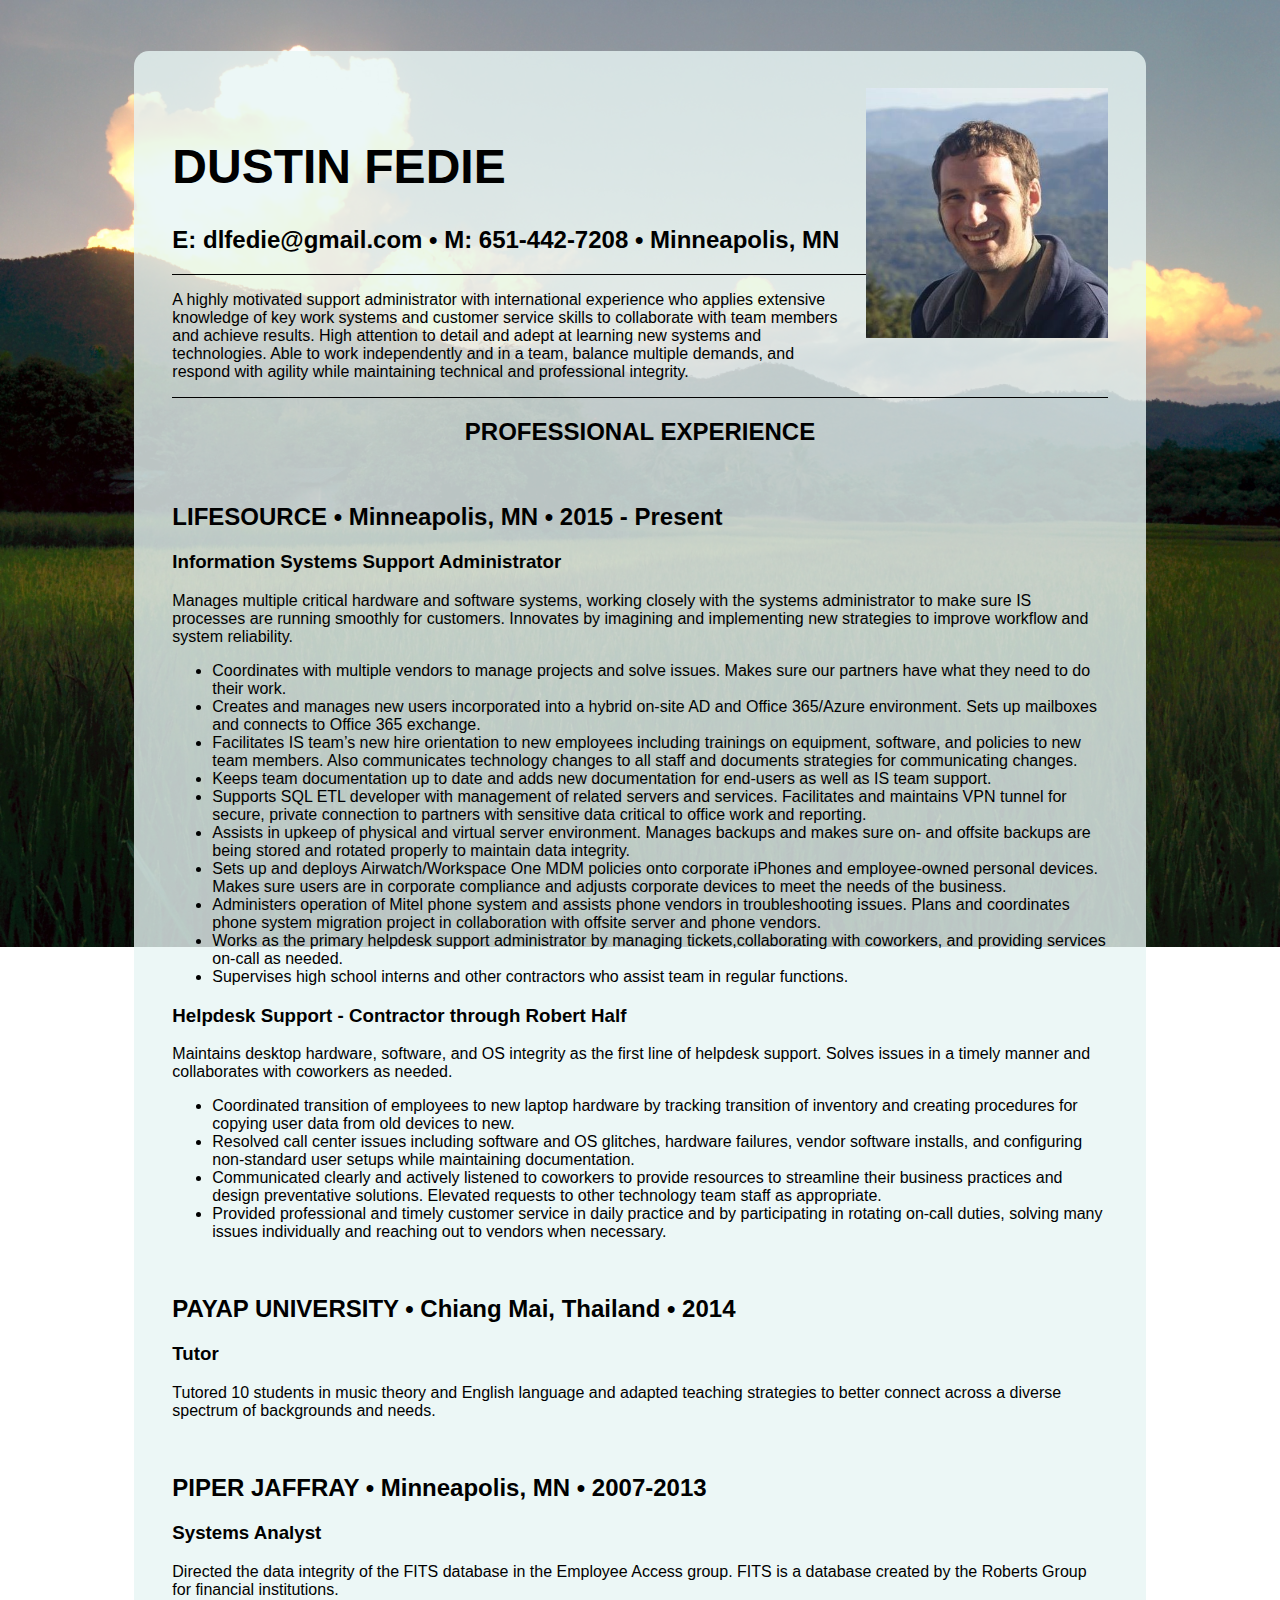
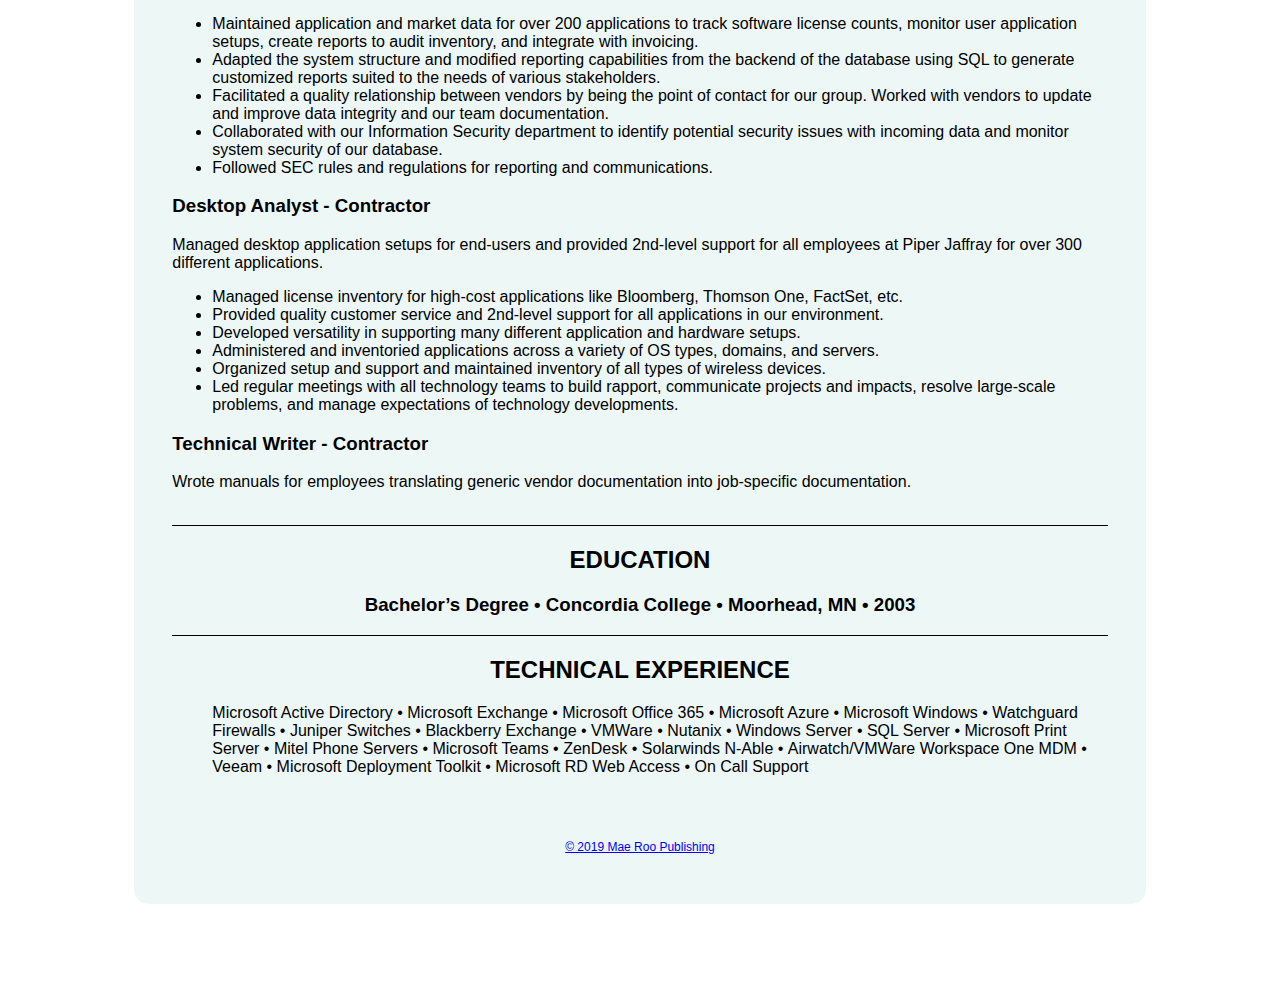
==== commit f1e4d63b: "update date range on LS" ====
--- a/index.html
+++ b/index.html
@@ -29,7 +29,7 @@
             <br>
           </div>
             <div id="lifesource">
-              <h2>LIFESOURCE &bull; Minneapolis, MN &bull; 2015</h2>
+              <h2>LIFESOURCE &bull; Minneapolis, MN &bull; 2015 - Present</h2>
                 <h3>Information Systems Support Administrator</h3>
                   <p>Manages multiple critical hardware and software systems, working closely with the systems administrator to make sure IS processes are running smoothly for customers. Innovates by imagining and implementing new strategies to improve workflow and system reliability.</p>
                   <ul>
